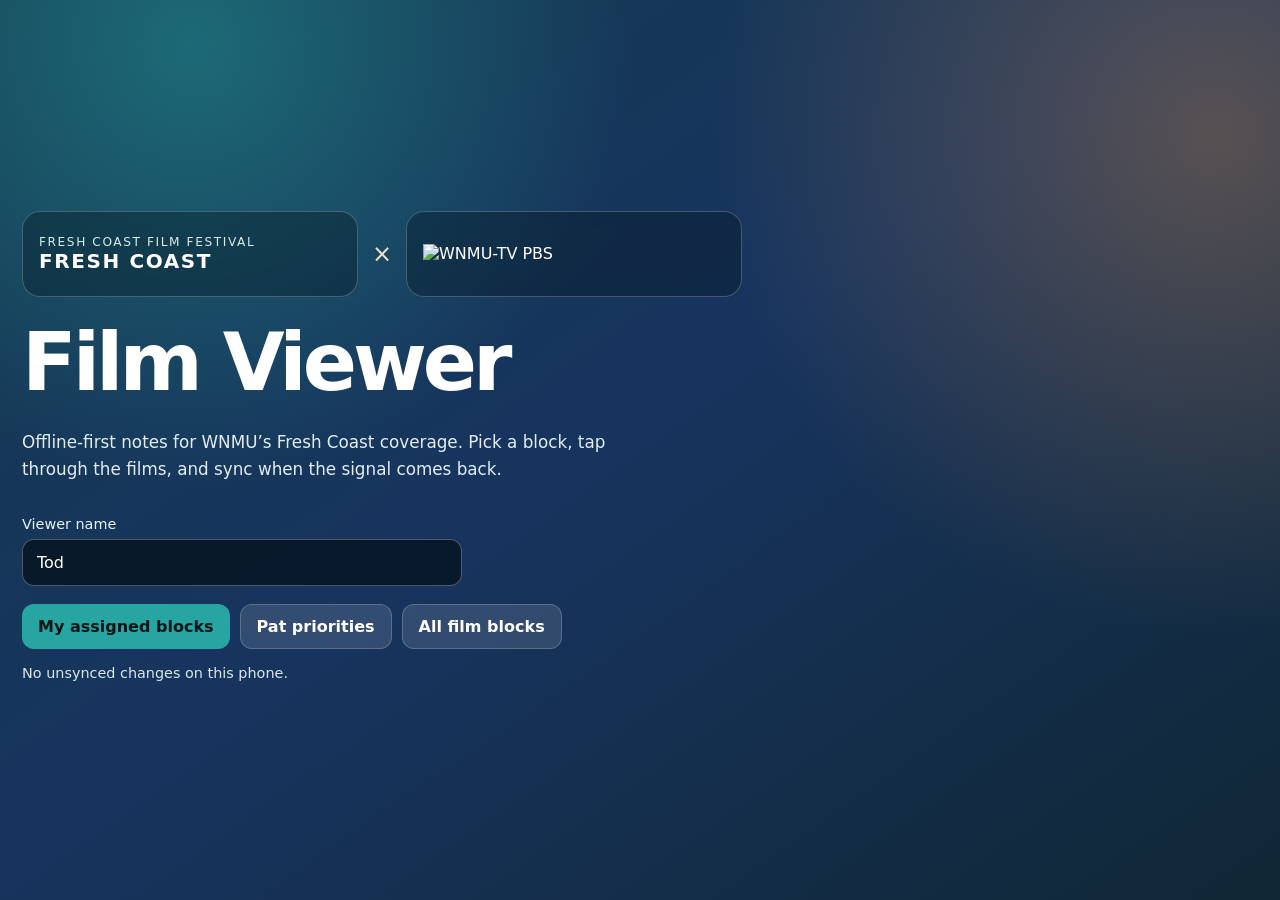
==== freshcoast/index.html @ ae28b0ef "Refresh Fresh Coast app cache" ====
<!doctype html>
<html lang="en">
<head>
<meta charset="utf-8">
<meta name="viewport" content="width=device-width,initial-scale=1,viewport-fit=cover">
<meta name="theme-color" content="#08131c">
<title>Fresh Coast Viewer • WNMU-TV</title>
<link rel="manifest" href="manifest.webmanifest">
<link rel="stylesheet" href="styles.css?v=20261014-12">
<link rel="apple-touch-icon" href="../apple-touch-icon.png">
<script>
if("serviceWorker" in navigator){
  window.addEventListener("load",()=>{
    navigator.serviceWorker
      .register("sw.js?v=20261007-1",{scope:"./",updateViaCache:"none"})
      .then(registration=>registration.update())
      .catch(error=>console.warn("Fresh Coast offline cache unavailable.",error));
  });
}
</script>
</head>
<body>
<div id="app">
  <section id="homeView" class="home-view">
    <div class="brand-lockup">
      <div class="brand fresh-brand">
        <img src="https://freshcoastfilm.com/favicon.ico" alt="" class="fresh-logo" onerror="this.style.display='none'">
        <div><div class="eyebrow">Fresh Coast Film Festival</div><div class="fresh-wordmark">FRESH COAST</div></div>
      </div>
      <div class="plus">×</div>
      <div class="brand wnmu-brand">
        <img src="https://image.pbs.org/stations/wnmu-white-cobranded-logo-dVkUZSD.png" alt="WNMU-TV PBS">
      </div>
    </div>
    <h1>Film Viewer</h1>
    <p class="home-copy">Offline-first notes for WNMU’s Fresh Coast coverage. Pick a block, tap through the films, and sync when the signal comes back.</p>
    <label class="viewer-field">Viewer name<input id="viewerName" autocomplete="name" placeholder="Your name"></label>
    <div class="home-actions">
      <button id="myBlocksBtn" class="primary">My assigned blocks</button>
      <button id="patPrioritiesBtn" class="secondary">Pat priorities</button>
      <button id="allBlocksBtn" class="secondary">All film blocks</button>
    </div>
    <div id="homeStatus" class="home-status"></div>
  </section>

  <section id="blocksView" class="dark-view hidden">
    <header class="dark-header">
      <button class="icon-button" data-home aria-label="Home">‹</button>
      <div><div class="mini-label">Fresh Coast 2026</div><h2 id="blocksTitle">Film blocks</h2></div>
      <button id="syncButton" class="sync-button"><span id="syncDot"></span><span id="syncText">Update Spreadsheet</span></button>
    </header>
    <div id="syncBanner" class="sync-banner"></div>
    <main id="blocksList" class="blocks-list"></main>
  </section>

  <section id="blockView" class="dark-view hidden">
    <header class="dark-header">
      <button class="icon-button" id="backBlocks" aria-label="Back">‹</button>
      <div class="header-copy"><div id="blockMeta" class="mini-label"></div><h2 id="blockTitle"></h2><div id="blockVenue" class="subtle"></div></div>
      <button id="syncButton2" class="sync-button compact"><span class="sync-dot-copy"></span><span class="sync-text-copy">Update</span></button>
    </header>
    <main id="filmList" class="film-list"></main>
  </section>




</div>
<script src="data.js?v=20261014-13"></script>
<script src="app.js?v=20261014-13"></script>
</body>
</html>
---- freshcoast/styles.css ----
:root{
 --wnmu:#17345f;--lake:#0f6671;--fresh:#26a5a2;--copper:#d68b45;--sand:#f0e1c7;
 --ink:#071017;--panel:#0d1821;--panel2:#12222d;--line:#263946;--text:#edf4f5;--muted:#9fb0b8;
 --danger:#d36161;--ok:#5fb778;--focus:#f0c86a;
 font-family:Inter,ui-sans-serif,system-ui,-apple-system,BlinkMacSystemFont,"Segoe UI",sans-serif;
}
*{box-sizing:border-box}html,body{margin:0;min-height:100%;background:var(--ink);color:var(--text)}
button,input,textarea{font:inherit}button{cursor:pointer}.hidden{display:none!important}
.home-view{min-height:100vh;padding:max(28px,env(safe-area-inset-top)) 22px max(28px,env(safe-area-inset-bottom));display:flex;flex-direction:column;justify-content:center;background:
 radial-gradient(circle at 15% 5%,rgba(38,165,162,.45),transparent 32%),
 radial-gradient(circle at 95% 15%,rgba(214,139,69,.34),transparent 35%),
 linear-gradient(145deg,#153a50 0%,#17345f 48%,#102735 100%);color:white}
.brand-lockup{display:grid;grid-template-columns:1fr auto 1fr;gap:14px;align-items:center;max-width:720px}
.brand{min-height:86px;border:1px solid rgba(255,255,255,.22);border-radius:18px;background:rgba(4,20,28,.34);backdrop-filter:blur(8px);padding:16px;display:flex;gap:12px;align-items:center}
.fresh-logo{width:46px;height:46px;border-radius:9px}.fresh-wordmark{font-weight:900;letter-spacing:.08em;font-size:1.25rem}.eyebrow{font-size:.76rem;text-transform:uppercase;letter-spacing:.13em;color:#d6eceb}.wnmu-brand img{width:min(100%,210px);max-height:58px;object-fit:contain}.plus{font-size:1.5rem;color:var(--sand)}
h1{font-size:clamp(2.6rem,11vw,5rem);line-height:.95;margin:28px 0 12px;letter-spacing:-.05em}.home-copy{max-width:650px;font-size:1.05rem;color:#e2edef;line-height:1.55}
.viewer-field{display:grid;gap:7px;max-width:440px;margin-top:18px;color:#e9f4f4;font-size:.9rem}.viewer-field input,.auth-card input{border:1px solid rgba(255,255,255,.28);background:rgba(4,16,24,.72);color:white;border-radius:12px;padding:13px 14px;font-size:1rem}
.home-actions{display:flex;flex-wrap:wrap;gap:10px;margin-top:18px}.primary,.secondary,.sync-button{border:0;border-radius:12px;padding:12px 16px;font-weight:800}.primary{background:var(--fresh);color:#031516}.secondary{background:rgba(255,255,255,.12);color:white;border:1px solid rgba(255,255,255,.2)}.home-status{min-height:24px;margin-top:16px;color:#d9e9e8;font-size:.9rem}
.dark-view{min-height:100vh;background:#050b10;color:var(--text);padding-bottom:calc(28px + env(safe-area-inset-bottom))}
.dark-header{position:sticky;top:0;z-index:10;display:grid;grid-template-columns:auto 1fr auto;gap:12px;align-items:center;padding:calc(10px + env(safe-area-inset-top)) 12px 10px;background:rgba(5,11,16,.96);border-bottom:1px solid #1c2c36;backdrop-filter:blur(8px)}
.dark-header h2{margin:1px 0 0;font-size:1.05rem;line-height:1.15}.header-copy{min-width:0}.subtle,.mini-label{color:var(--muted);font-size:.75rem}.mini-label{text-transform:uppercase;letter-spacing:.08em}
.icon-button{width:42px;height:42px;border-radius:50%;border:1px solid #29404d;background:#0f1b23;color:white;font-size:2rem;line-height:1}
.sync-button{background:#18333b;color:#dff6f3;border:1px solid #29535b;font-size:.79rem;display:flex;gap:7px;align-items:center;padding:9px 11px}.sync-button.compact{padding:9px}.sync-button:disabled{opacity:.45}.sync-button span:first-child,#syncDot{width:8px;height:8px;border-radius:50%;background:var(--ok);display:inline-block}.sync-button.offline span:first-child{background:var(--danger)}.sync-banner{min-height:0;padding:0 14px;color:#abc0c7;font-size:.82rem}.sync-banner.active{padding-top:10px}.sync-banner.error{color:#ff9b9b}
.blocks-list,.film-list{padding:12px;display:grid;gap:10px;max-width:820px;margin:0 auto}.day-heading{margin:14px 3px 2px;color:#b9cbd0;font-size:.78rem;text-transform:uppercase;letter-spacing:.12em}
.block-card{width:100%;text-align:left;background:var(--panel);border:1px solid var(--line);color:var(--text);border-radius:16px;padding:14px;display:grid;gap:7px}.block-card.mine{border-color:#2b7f84;box-shadow:inset 3px 0 0 var(--fresh)}.block-card h3{margin:0;font-size:1rem}.block-card .when{color:#b8c7cd;font-size:.83rem}.block-card .venue{color:#8fa4ad;font-size:.79rem}.badge-row{display:flex;gap:6px;flex-wrap:wrap}.badge{font-size:.7rem;padding:4px 7px;border-radius:999px;background:#172833;color:#bcd0d6}.badge.assignment{background:#12363a;color:#9de0db}
.film-card{background:var(--panel);border:1px solid var(--line);border-radius:18px;padding:15px}.film-card h3{font-size:1.1rem;margin:0 0 4px}.film-meta{color:#91a7b0;font-size:.77rem;margin-bottom:9px}.film-desc{color:#c5d3d7;font-size:.88rem;line-height:1.45;margin:0 0 13px}.flags{color:#b79e7e;font-size:.76rem;margin-bottom:13px}
.check-grid{display:grid;grid-template-columns:1fr 1fr;gap:8px}.check-pill{display:flex;align-items:center;gap:9px;padding:10px;border-radius:12px;background:#101e27;border:1px solid #233744;font-size:.84rem}.check-pill input{width:18px;height:18px;accent-color:var(--fresh)}
.interest-row{display:grid;grid-template-columns:1fr repeat(3,52px) 58px;gap:8px;align-items:center;margin-top:12px}.interest-row span{font-size:.84rem;color:#b6c7cd}.interest-button{height:42px;border-radius:10px;border:1px solid #314754;background:#0d171e;color:#c5d4d8;font-weight:800}.interest-button.active{background:var(--copper);border-color:var(--copper);color:#140c05}.interest-button:disabled{cursor:default;opacity:.38}.interest-clear{font-size:.72rem;font-weight:700;color:#9fb0b8}
.notes{width:100%;min-height:78px;margin-top:12px;border:1px solid #293d49;border-radius:12px;background:#091219;color:#eaf2f4;padding:11px;resize:vertical}.save-state{font-size:.72rem;color:#78909a;margin-top:6px;text-align:right}
dialog{border:0;padding:0;border-radius:18px;background:#0d1821;color:white;width:min(92vw,420px)}dialog::backdrop{background:rgba(0,0,0,.72)}.auth-card{padding:20px;display:grid;gap:12px}.auth-card h3{margin:0}.auth-card p{margin:0;color:#aebfc6;font-size:.9rem}.auth-card label{display:grid;gap:5px;font-size:.82rem}.dialog-actions{display:flex;justify-content:flex-end;gap:8px}.auth-error{color:#ff9797;font-size:.8rem;min-height:1em}
@media(max-width:520px){.brand-lockup{grid-template-columns:1fr}.plus{display:none}.brand{min-height:72px}.check-grid{grid-template-columns:1fr 1fr}.interest-row{grid-template-columns:repeat(4,minmax(0,1fr));gap:6px}.interest-row>span{grid-column:1/-1}.interest-button{width:100%;min-width:0}.sync-button{max-width:122px}.sync-button span:last-child{overflow:hidden;text-overflow:ellipsis;white-space:nowrap}}

.contact-section{margin:12px 0;padding:12px;border:1px solid #2a3e49;border-radius:14px;background:#0a151c}
.section-title{font-size:.75rem;text-transform:uppercase;letter-spacing:.1em;color:#a8bdc4;margin-bottom:8px}
.contact-grid{display:grid;grid-template-columns:1fr 1fr;gap:8px}.contact-grid label{display:grid;gap:5px;font-size:.76rem;color:#a9bcc3}.contact-grid input{width:100%;border:1px solid #2a3f4b;border-radius:10px;background:#071017;color:#eef5f6;padding:10px 11px}
@media(max-width:520px){.contact-grid{grid-template-columns:1fr}}

.contact-name-wrap{grid-column:1/-1}

.pat-card{position:relative}.pat-rank{position:absolute;right:14px;top:12px;font-size:.72rem;font-weight:900;color:#8fa4ad}
.pat-options{display:grid;gap:7px;margin-top:4px}.pat-option{display:grid;gap:2px;width:100%;text-align:left;border:1px solid #2b414d;border-radius:11px;background:#09141b;color:#e7f0f2;padding:9px 10px}.pat-option strong{font-size:.8rem}.pat-option span{font-size:.74rem;color:#91a7b0}.pat-option:active{transform:translateY(1px)}
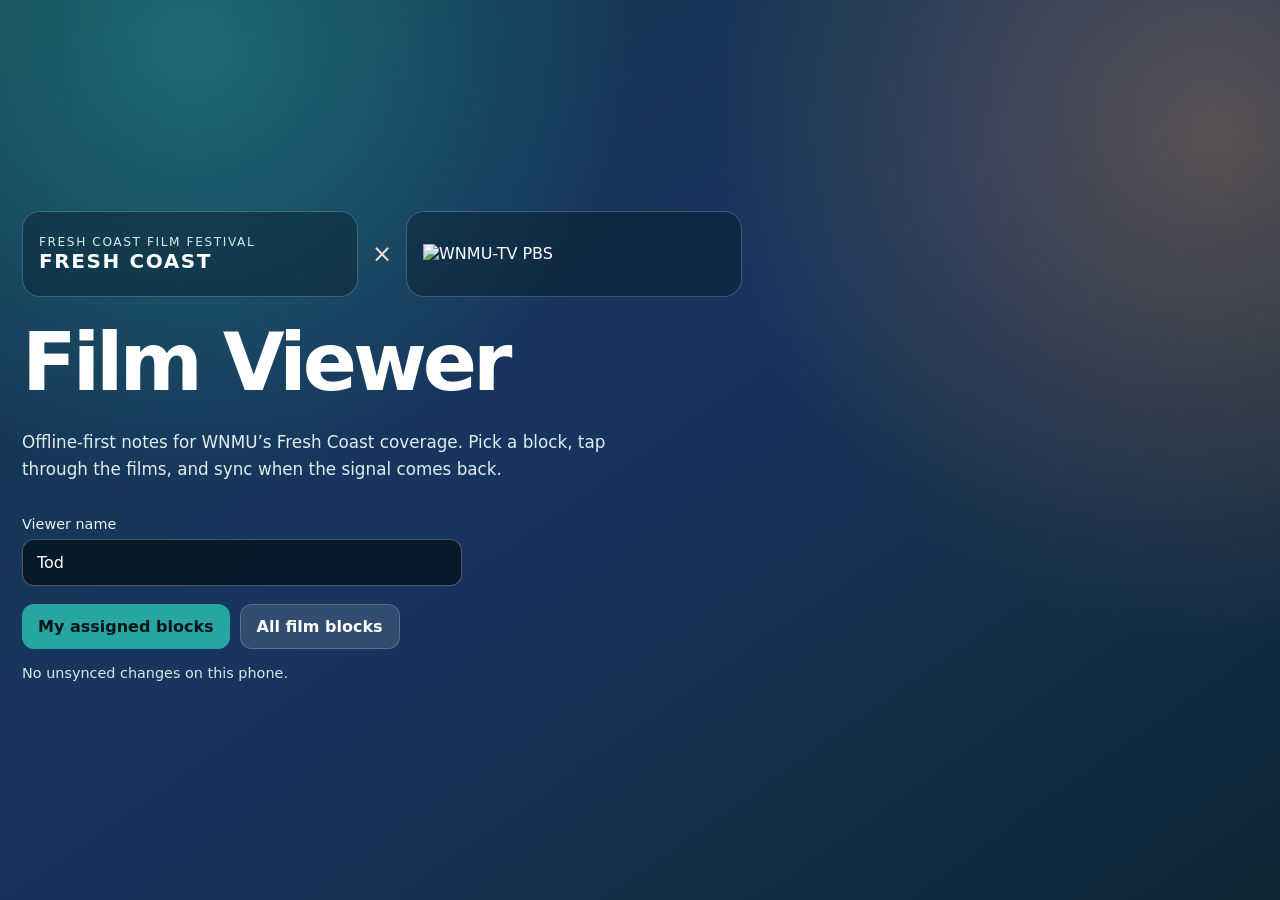
==== commit 57fc4cd0: "Fresh Coast: unify Pat viewing priorities with assigned blocks (index.html)" ====
--- a/freshcoast/index.html
+++ b/freshcoast/index.html
@@ -6,13 +6,13 @@
 <meta name="theme-color" content="#08131c">
 <title>Fresh Coast Viewer • WNMU-TV</title>
 <link rel="manifest" href="manifest.webmanifest">
-<link rel="stylesheet" href="styles.css?v=20261014-12">
+<link rel="stylesheet" href="styles.css?v=20261014-14">
 <link rel="apple-touch-icon" href="../apple-touch-icon.png">
 <script>
 if("serviceWorker" in navigator){
   window.addEventListener("load",()=>{
     navigator.serviceWorker
-      .register("sw.js?v=20261007-1",{scope:"./",updateViaCache:"none"})
+      .register("sw.js?v=20261014-14",{scope:"./",updateViaCache:"none"})
       .then(registration=>registration.update())
       .catch(error=>console.warn("Fresh Coast offline cache unavailable.",error));
   });
@@ -37,7 +37,6 @@
     <label class="viewer-field">Viewer name<input id="viewerName" autocomplete="name" placeholder="Your name"></label>
     <div class="home-actions">
       <button id="myBlocksBtn" class="primary">My assigned blocks</button>
-      <button id="patPrioritiesBtn" class="secondary">Pat priorities</button>
       <button id="allBlocksBtn" class="secondary">All film blocks</button>
     </div>
     <div id="homeStatus" class="home-status"></div>
@@ -66,7 +65,7 @@
 
 
 </div>
-<script src="data.js?v=20261014-13"></script>
-<script src="app.js?v=20261014-13"></script>
+<script src="data.js?v=20261014-14"></script>
+<script src="app.js?v=20261014-14"></script>
 </body>
 </html>
